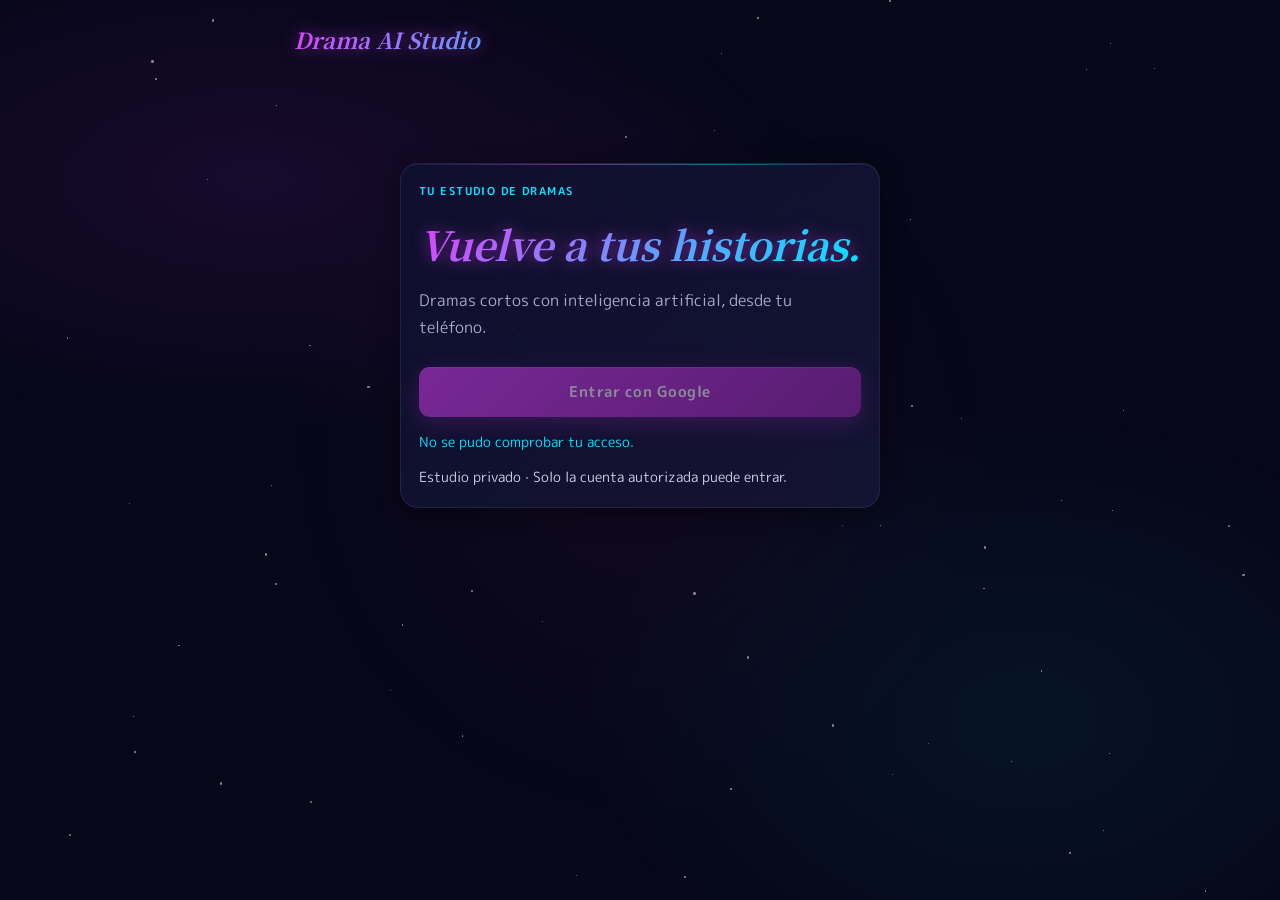
==== entrar/index.html @ f81e1219 "Fase 1: esqueleto, instalador, puerta, acceso privado y salud - Puerta común para todos los endpoint" ====
<!doctype html>
<html lang="es">
<head>
<meta charset="utf-8">
<meta name="viewport" content="width=device-width, initial-scale=1, viewport-fit=cover">
<meta name="theme-color" content="#0a0a18">
<meta name="robots" content="noindex, nofollow">
<title>Entrar · Drama AI Studio</title>
<link rel="stylesheet" href="/estudio/estilos.css">
<style>
  .entrar-caja { max-width: 480px; margin: clamp(40px, 12vh, 110px) auto 40px; }
  .entrar-caja .eyebrow { color: var(--accent2); letter-spacing: .13em; font-size: 11px; font-weight: 700; margin: 0; }
  .entrar-caja h2 { font-size: clamp(28px, 7vw, 40px); line-height: 1.25; margin: 18px 0; }
  .entrar-caja .intro { color: var(--muted); font-size: 16px; line-height: 1.7; margin-bottom: 26px; }
  #estado { font-size: 14px; line-height: 1.6; min-height: 24px; color: var(--accent2); overflow-wrap: anywhere; margin-top: 14px; }
  .privado { margin-top: 24px; font-size: 12px; line-height: 1.6; color: var(--muted); }
  .entrar-pie { padding-top: calc(24px + env(safe-area-inset-top)); }
</style>
</head>
<body>
<div id="starfield" aria-hidden="true"></div>
<main class="app entrar-pie">
  <p class="marca">Drama AI Studio</p>
  <section class="card entrar-caja">
    <p class="eyebrow">TU ESTUDIO DE DRAMAS</p>
    <h2 class="marca">Vuelve a tus historias.</h2>
    <p class="intro">Dramas cortos con inteligencia artificial, desde tu teléfono.</p>
    <button class="btn" id="entrar" disabled>Entrar con Google</button>
    <p id="estado" role="status" aria-live="polite">Preparando el acceso…</p>
    <p class="privado">Estudio privado · Solo la cuenta autorizada puede entrar.</p>
  </section>
</main>
<script type="module" src="/estudio/entrar.mjs"></script>
<script type="module" src="/estudio/estrellas.mjs"></script>
</body>
</html>
---- estudio/estilos.css ----
/* ════════════════════════════════════════════════════════════════
   Diseño del estudio — el mismo del estudio de anime del dueño: fondo azul
   oscuro, magenta, cian y rosa, sus tipografías, tarjetas con brillo,
   degradados, estrellas y cometas. Conservar el diseño incluye la
   organización y los controles conocidos, no solo la paleta (regla U010).
   ════════════════════════════════════════════════════════════════ */
@import url('https://fonts.googleapis.com/css2?family=Noto+Serif+JP:wght@400;700&family=M+PLUS+Rounded+1c:wght@400;700&display=swap');

:root {
  color-scheme: dark;
  --bg-deep: #07071a;
  --bg-card: #0f0f2e;
  --bg-soft: #151535;
  --accent: #e040fb;
  --accent2: #00e5ff;
  --accent3: #ff4081;
  --text-main: #f0eeff;
  --text-dim: #7070a0;
  --muted: #a7a4ce;
  --border: rgba(180,140,255,0.12);
  --glow: rgba(224,64,251,0.25);
  --danger: #ff80ab;
  --ok: #00e5ff;
  --warn: #ffb74d;
  --radius: 18px;
  --radius-sm: 11px;
}

* { box-sizing: border-box; -webkit-tap-highlight-color: transparent; }
html, body {
  margin: 0; padding: 0; background: var(--bg-deep); color: var(--text-main);
  font-family: 'M PLUS Rounded 1c', -apple-system, sans-serif;
  min-height: 100%;
  overscroll-behavior-y: none;
}
body::before {
  content: ''; position: fixed; inset: 0; z-index: 0; pointer-events: none;
  background:
    radial-gradient(ellipse 60% 40% at 20% 20%, rgba(224,64,251,0.08) 0%, transparent 70%),
    radial-gradient(ellipse 50% 50% at 80% 80%, rgba(0,229,255,0.06) 0%, transparent 70%),
    radial-gradient(ellipse 40% 60% at 50% 50%, rgba(255,64,129,0.04) 0%, transparent 70%);
}

/* ── Estrellas y cometas ── */
#starfield { position: fixed; inset: 0; pointer-events: none; z-index: 0; overflow: hidden; }
.star { position: absolute; background: white; border-radius: 50%; opacity: 0.5; animation: twinkle 4s infinite; }
.comet { position: absolute; width: 2px; height: 2px; background: white;
  box-shadow: 0 0 6px white, 0 0 12px rgba(224,64,251,0.8); }
@keyframes twinkle { 0%,100% { opacity: 0.2 } 50% { opacity: 0.8 } }
@keyframes shoot { 0% { transform: translate(-10vw,100vh); opacity: 0 } 10% { opacity: 1 } 100% { transform: translate(110vw,-10vh); opacity: 0 } }

/* ── Estructura ── */
.app {
  position: relative; z-index: 1;
  width: 100%; max-width: 720px; margin: 0 auto;
  padding: 0 14px calc(110px + env(safe-area-inset-bottom));
}
.marca, h1.marca {
  margin: 0; font-family: 'Noto Serif JP', serif; font-style: italic; font-size: 22px; font-weight: 700;
  background: linear-gradient(135deg, #e040fb, #00e5ff, #ff4081);
  -webkit-background-clip: text; background-clip: text; color: transparent; -webkit-text-fill-color: transparent;
  filter: drop-shadow(0 0 8px rgba(224,64,251,0.5));
}

/* ── Encabezado ── */
.barra-sup { display: flex; justify-content: flex-end; padding: calc(8px + env(safe-area-inset-top)) 2px 0; }
.enlace-salir { background: none; border: 0; color: var(--muted); font: inherit; font-size: 12px; padding: 6px 4px; cursor: pointer; }
.header { display: flex; justify-content: space-between; align-items: center; gap: 10px; margin: 4px 0 20px; }
.brand .sub { font-size: 10px; color: var(--text-dim); letter-spacing: 2px; margin-top: 2px; }
.brand .sub .version { opacity: 0.55; letter-spacing: 0; }
.header-btns { display: flex; gap: 6px; flex-shrink: 0; }
.header-btn {
  padding: 8px 13px; background: rgba(255,255,255,0.05);
  border: 1px solid var(--border); border-radius: 20px;
  color: var(--text-main); font: inherit; font-size: 12px; cursor: pointer;
  display: flex; align-items: center; gap: 5px;
  -webkit-backdrop-filter: blur(8px); backdrop-filter: blur(8px);
  box-shadow: 0 0 12px rgba(224,64,251,0.1);
}
.dot { width: 7px; height: 7px; border-radius: 50%; background: #555; flex-shrink: 0; }
.dot.ok { background: var(--ok); box-shadow: 0 0 6px var(--ok); }
.dot.mal { background: var(--accent3); box-shadow: 0 0 6px var(--accent3); }
.dot.aviso { background: var(--warn); box-shadow: 0 0 6px var(--warn); }

/* ── Paneles ── */
.panel { display: none; }
.panel.active { display: block; animation: fadeIn 0.3s; }
@keyframes fadeIn { from { opacity: 0; transform: translateY(10px) } to { opacity: 1; transform: translateY(0) } }

/* ── Tarjetas ── */
.card {
  background: linear-gradient(135deg, rgba(15,15,46,0.95), rgba(21,21,53,0.9));
  border: 1px solid var(--border);
  border-radius: var(--radius); padding: 18px; margin-bottom: 14px;
  box-shadow: 0 4px 24px rgba(0,0,0,0.4), inset 0 1px 0 rgba(255,255,255,0.04);
  position: relative; overflow: hidden;
}
.card::before {
  content: ''; position: absolute; top: 0; left: 0; right: 0; height: 1px;
  background: linear-gradient(90deg, transparent, rgba(224,64,251,0.4), rgba(0,229,255,0.4), transparent);
}
.card h2 { margin: 0 0 12px; font-size: 17px; display: flex; align-items: center; gap: 8px;
  background: linear-gradient(135deg, #e040fb, #00e5ff);
  -webkit-background-clip: text; background-clip: text; color: transparent; -webkit-text-fill-color: transparent;
}
.card p { font-size: 14px; line-height: 1.7; color: rgba(240,238,255,0.85); margin: 0 0 10px; }
.card p:last-child { margin-bottom: 0; }
.nota { font-size: 12px; color: var(--muted); line-height: 1.6; }

/* ── Botones ── */
button { font-family: inherit; cursor: pointer; }
.btn {
  width: 100%; padding: 14px;
  background: linear-gradient(135deg, #e040fb, #9c27b0);
  color: white; border: none; border-radius: var(--radius-sm);
  font-size: 15px; font-weight: 700; letter-spacing: 0.5px;
  box-shadow: 0 6px 24px rgba(224,64,251,0.35), inset 0 1px 0 rgba(255,255,255,0.15);
  display: flex; align-items: center; justify-content: center; gap: 8px;
  transition: transform 0.15s, box-shadow 0.15s;
}
.btn:active { transform: scale(0.97); }
.btn:disabled { opacity: 0.5; cursor: not-allowed; }
.btn-sec {
  width: 100%; padding: 11px; margin-top: 8px;
  background: rgba(255,255,255,0.04); color: var(--text-main);
  border: 1px solid var(--border); border-radius: var(--radius-sm); font-size: 13px;
}
button:focus-visible { outline: 2px solid var(--accent2); outline-offset: 3px; }

/* ── Navegación inferior ── */
.nav {
  position: fixed; bottom: 0; left: 0; right: 0;
  background: rgba(7,7,26,0.92); -webkit-backdrop-filter: blur(16px); backdrop-filter: blur(16px);
  border-top: 1px solid var(--border);
  display: flex; justify-content: space-around;
  padding: 8px 0 calc(8px + env(safe-area-inset-bottom)); z-index: 50;
  box-shadow: 0 -4px 20px rgba(0,0,0,0.5);
}
.nav-tab { background: none; border: none; color: var(--text-dim);
  display: flex; flex-direction: column; align-items: center; gap: 3px;
  padding: 6px 10px; font-size: 11px; transition: color 0.2s; min-width: 64px; }
.nav-tab.active { color: var(--accent); filter: drop-shadow(0 0 6px var(--accent)); }
.nav-tab .icon { font-size: 22px; line-height: 1; }

/* ── Hoja inferior (modal) ── */
.modal-overlay { position: fixed; inset: 0; background: rgba(0,0,0,0.75); z-index: 100;
  display: flex; align-items: flex-end; justify-content: center; animation: fadeIn 0.2s; }
.modal {
  background: linear-gradient(180deg, var(--bg-card), var(--bg-deep));
  border: 1px solid var(--border);
  border-radius: var(--radius) var(--radius) 0 0;
  padding: 20px 18px calc(24px + env(safe-area-inset-bottom));
  width: 100%; max-width: 720px; max-height: 88vh; overflow-y: auto; -webkit-overflow-scrolling: touch;
  animation: slideUp 0.25s;
  box-shadow: 0 -8px 40px rgba(224,64,251,0.15);
}
@keyframes slideUp { from { transform: translateY(40px) } to { transform: translateY(0) } }
.modal h3 { margin: 0 0 14px; font-size: 18px; color: var(--accent); }
.modal-handle { width: 36px; height: 4px; background: rgba(255,255,255,0.15); border-radius: 2px; margin: -8px auto 14px; }

/* ── Aviso flotante ── */
.toast {
  position: fixed; bottom: calc(90px + env(safe-area-inset-bottom)); left: 50%; transform: translateX(-50%);
  background: rgba(7,7,26,0.95); color: var(--text-main);
  padding: 12px 22px; border-radius: 24px; border: 1px solid var(--border);
  font-size: 13px; line-height: 1.5; z-index: 200; opacity: 0; pointer-events: none;
  transition: opacity 0.3s, transform 0.3s; max-width: calc(100% - 28px); width: max-content;
  box-shadow: 0 4px 20px rgba(0,0,0,0.5);
}
.toast.show { opacity: 1; transform: translate(-50%,-8px); }
.toast.error { border-color: rgba(255,64,129,0.5); box-shadow: 0 0 16px rgba(255,64,129,0.2); }
.toast.success { border-color: rgba(0,229,255,0.4); box-shadow: 0 0 16px rgba(0,229,255,0.15); }

/* ── Rueda de espera ── */
.spinner { width: 16px; height: 16px; border: 2px solid rgba(255,255,255,0.2);
  border-top-color: var(--accent); border-radius: 50%;
  animation: spin 0.7s linear infinite; display: inline-block; vertical-align: middle; }
@keyframes spin { to { transform: rotate(360deg) } }

/* ── Pantalla de comprobación de acceso ── */
.comprobando { position: fixed; inset: 0; z-index: 300; display: flex; flex-direction: column; gap: 14px;
  align-items: center; justify-content: center; padding: 24px; text-align: center; background: var(--bg-deep); }
.comprobando p { color: var(--muted); font-size: 14px; margin: 0; max-width: 26rem; line-height: 1.6; }
.comprobando[hidden] { display: none; }

/* ── Estado vacío ── */
.empty { text-align: center; padding: 34px 16px; color: var(--text-dim); }
.empty .emoji { font-size: 48px; margin-bottom: 10px; filter: drop-shadow(0 0 12px rgba(224,64,251,0.4)); }
.empty p { margin: 4px 0; font-size: 14px; line-height: 1.6; color: var(--muted); }

/* ── Pantalla APIs configuradas ── */
.salud { font-size: 13px; line-height: 1.6; }
.salud-bloque { background: var(--bg-soft); border: 1px solid var(--border); border-radius: var(--radius-sm); padding: 12px; margin-bottom: 12px; }
.salud-bloque h4 { margin: 0 0 8px; font-size: 11px; color: var(--accent2); text-transform: uppercase; letter-spacing: 1.5px; }
.salud-fila { display: flex; gap: 8px; align-items: flex-start; padding: 4px 0; }
.salud-fila .icono { flex-shrink: 0; width: 1.3em; text-align: center; }
.salud-fila .texto { min-width: 0; overflow-wrap: anywhere; }
.salud-fila .detalle { display: block; color: var(--muted); font-size: 12px; }
.salud-fila code, .ajuste code { font-family: ui-monospace, Menlo, monospace; font-size: 12px; color: var(--accent2); overflow-wrap: anywhere; }
.ajuste { padding: 8px 0; border-top: 1px solid var(--border); }
.ajuste:first-of-type { border-top: 0; }
.ajuste .uso { font-weight: 700; font-size: 13px; }
.ajuste .valor { font-size: 12px; overflow-wrap: anywhere; }
.ajuste .var { font-size: 11px; color: var(--muted); }
.etiqueta { display: inline-block; font-size: 10px; padding: 1px 7px; border-radius: 8px; margin-left: 4px; vertical-align: middle; }
.etiqueta.propio { background: rgba(224,64,251,0.15); color: var(--accent); }
.etiqueta.defecto { background: rgba(255,255,255,0.06); color: var(--muted); }
details.plegado summary { cursor: pointer; color: var(--accent2); font-size: 13px; padding: 4px 0; }

@media (prefers-reduced-motion: reduce) {
  .star, .comet, .panel.active, .modal, .modal-overlay { animation: none !important; }
  .comet { display: none; }
  .btn, .toast, .nav-tab { transition: none; }
}
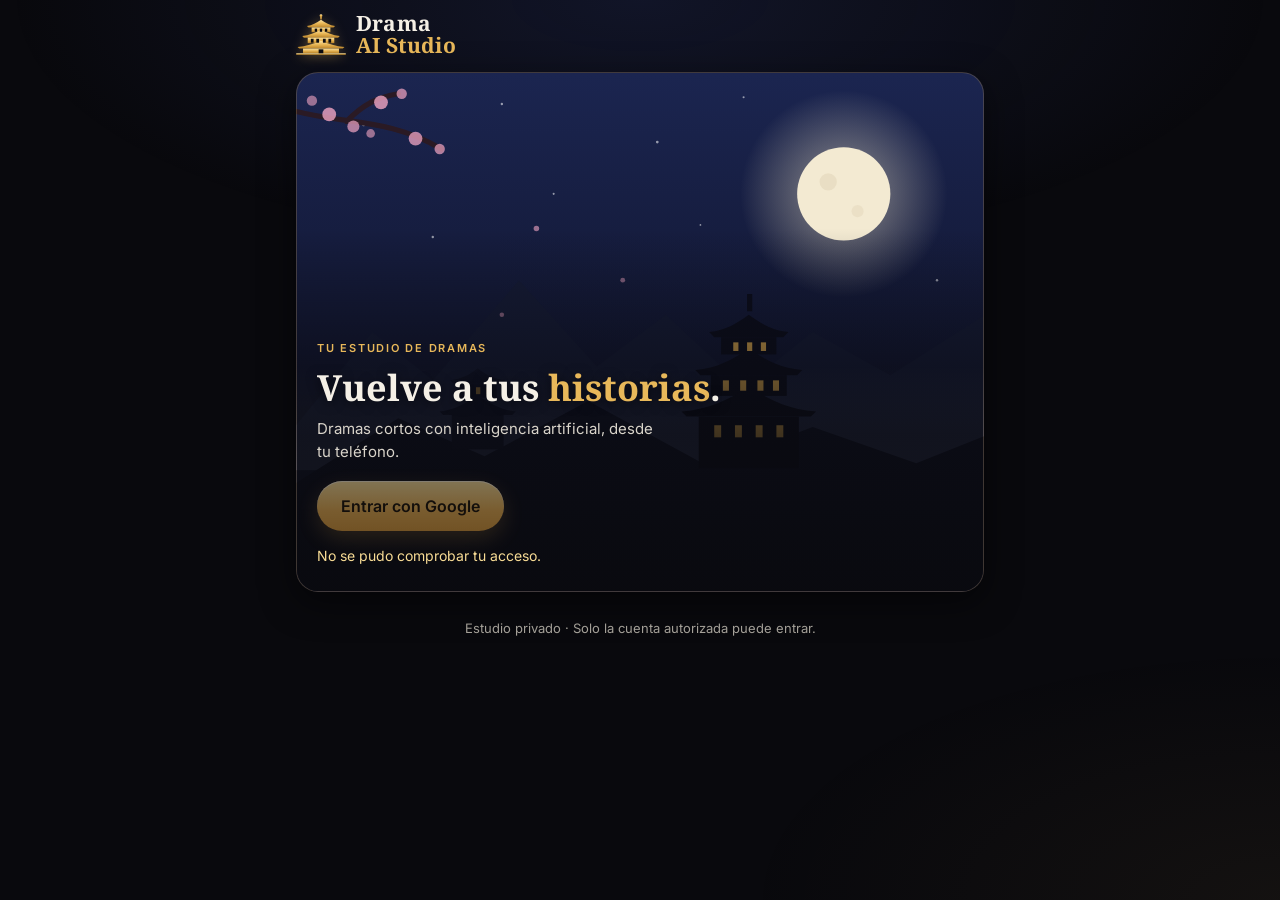
==== commit f5b311d1: "Nuevo estilo visual: negro y dorado, como la imagen del dueño Títulos con serifa, botones dorados en" ====
--- a/entrar/index.html
+++ b/entrar/index.html
@@ -3,34 +3,33 @@
 <head>
 <meta charset="utf-8">
 <meta name="viewport" content="width=device-width, initial-scale=1, viewport-fit=cover">
-<meta name="theme-color" content="#0a0a18">
+<meta name="theme-color" content="#09090d">
 <meta name="robots" content="noindex, nofollow">
 <title>Entrar · Drama AI Studio</title>
+<link rel="icon" href="/estudio/logo.svg" type="image/svg+xml">
 <link rel="stylesheet" href="/estudio/estilos.css">
 <style>
-  .entrar-caja { max-width: 480px; margin: clamp(40px, 12vh, 110px) auto 40px; }
-  .entrar-caja .eyebrow { color: var(--accent2); letter-spacing: .13em; font-size: 11px; font-weight: 700; margin: 0; }
-  .entrar-caja h2 { font-size: clamp(28px, 7vw, 40px); line-height: 1.25; margin: 18px 0; }
-  .entrar-caja .intro { color: var(--muted); font-size: 16px; line-height: 1.7; margin-bottom: 26px; }
-  #estado { font-size: 14px; line-height: 1.6; min-height: 24px; color: var(--accent2); overflow-wrap: anywhere; margin-top: 14px; }
-  .privado { margin-top: 24px; font-size: 12px; line-height: 1.6; color: var(--muted); }
-  .entrar-pie { padding-top: calc(24px + env(safe-area-inset-top)); }
+  .entrar { padding-bottom: calc(32px + env(safe-area-inset-bottom)); }
+  .entrar .portada { min-height: min(62vh, 520px); }
+  .entrar .eyebrow { color: var(--oro); letter-spacing: .16em; font-size: 11px; font-weight: 600; margin: 0 0 10px; }
+  #estado { font-size: 14px; line-height: 1.6; min-height: 24px; color: var(--oro-claro); overflow-wrap: anywhere; margin: 14px 0 0; }
+  .privado { margin-top: 18px; font-size: 13px; line-height: 1.6; color: var(--tenue); text-align: center; }
 </style>
 </head>
 <body>
-<div id="starfield" aria-hidden="true"></div>
-<main class="app entrar-pie">
-  <p class="marca">Drama AI Studio</p>
-  <section class="card entrar-caja">
+<main class="app entrar">
+  <header class="header">
+    <div class="marca"><img src="/estudio/logo.svg" alt=""><div class="marca-texto"><span>Drama</span><span class="oro">AI Studio</span></div></div>
+  </header>
+  <section class="portada">
     <p class="eyebrow">TU ESTUDIO DE DRAMAS</p>
-    <h2 class="marca">Vuelve a tus historias.</h2>
-    <p class="intro">Dramas cortos con inteligencia artificial, desde tu teléfono.</p>
-    <button class="btn" id="entrar" disabled>Entrar con Google</button>
+    <h2>Vuelve a tus <span class="oro">historias</span>.</h2>
+    <p>Dramas cortos con inteligencia artificial, desde tu teléfono.</p>
+    <div><button class="btn" id="entrar" disabled>Entrar con Google</button></div>
     <p id="estado" role="status" aria-live="polite">Preparando el acceso…</p>
-    <p class="privado">Estudio privado · Solo la cuenta autorizada puede entrar.</p>
   </section>
+  <p class="privado">Estudio privado · Solo la cuenta autorizada puede entrar.</p>
 </main>
 <script type="module" src="/estudio/entrar.mjs"></script>
-<script type="module" src="/estudio/estrellas.mjs"></script>
 </body>
 </html>
--- a/estudio/estilos.css
+++ b/estudio/estilos.css
@@ -1,214 +1,245 @@
 /* ════════════════════════════════════════════════════════════════
-   Diseño del estudio — el mismo del estudio de anime del dueño: fondo azul
-   oscuro, magenta, cian y rosa, sus tipografías, tarjetas con brillo,
-   degradados, estrellas y cometas. Conservar el diseño incluye la
-   organización y los controles conocidos, no solo la paleta (regla U010).
+   Diseño del estudio — el que eligió el dueño: fondo negro, dorado,
+   títulos con serifa, portada nocturna, tarjetas oscuras con filo dorado,
+   botones dorados en píldora e iconos de línea. Todo pensado para la
+   pantalla de un iPhone. Se respeta la preferencia de reducir movimiento.
    ════════════════════════════════════════════════════════════════ */
-@import url('https://fonts.googleapis.com/css2?family=Noto+Serif+JP:wght@400;700&family=M+PLUS+Rounded+1c:wght@400;700&display=swap');
+@import url('https://fonts.googleapis.com/css2?family=Noto+Serif:wght@600;700&family=Inter:wght@400;500;600;700&display=swap');
 
 :root {
   color-scheme: dark;
-  --bg-deep: #07071a;
-  --bg-card: #0f0f2e;
-  --bg-soft: #151535;
-  --accent: #e040fb;
-  --accent2: #00e5ff;
-  --accent3: #ff4081;
-  --text-main: #f0eeff;
-  --text-dim: #7070a0;
-  --muted: #a7a4ce;
-  --border: rgba(180,140,255,0.12);
-  --glow: rgba(224,64,251,0.25);
-  --danger: #ff80ab;
-  --ok: #00e5ff;
-  --warn: #ffb74d;
-  --radius: 18px;
-  --radius-sm: 11px;
+  --fondo: #09090d;
+  --fondo-2: #0f1016;
+  --tarjeta: #14151d;
+  --tarjeta-2: #1a1c26;
+  --oro: #e8b85a;
+  --oro-claro: #f8dc95;
+  --oro-oscuro: #b8862f;
+  --texto: #f5f0e6;
+  --tenue: #a8a49c;
+  --muy-tenue: #6f6c66;
+  --filo: rgba(232,184,90,0.22);
+  --linea: rgba(255,255,255,0.08);
+  --ok: #6fd69a;
+  --aviso: #f2c14e;
+  --mal: #ff6b6b;
+  --radio: 18px;
+  --radio-sm: 12px;
+  --serifa: 'Noto Serif', Georgia, 'Times New Roman', serif;
+  --sans: 'Inter', -apple-system, BlinkMacSystemFont, 'Segoe UI', sans-serif;
 }
 
 * { box-sizing: border-box; -webkit-tap-highlight-color: transparent; }
 html, body {
-  margin: 0; padding: 0; background: var(--bg-deep); color: var(--text-main);
-  font-family: 'M PLUS Rounded 1c', -apple-system, sans-serif;
-  min-height: 100%;
+  margin: 0; padding: 0; background: var(--fondo); color: var(--texto);
+  font-family: var(--sans); min-height: 100%;
   overscroll-behavior-y: none;
 }
 body::before {
   content: ''; position: fixed; inset: 0; z-index: 0; pointer-events: none;
   background:
-    radial-gradient(ellipse 60% 40% at 20% 20%, rgba(224,64,251,0.08) 0%, transparent 70%),
-    radial-gradient(ellipse 50% 50% at 80% 80%, rgba(0,229,255,0.06) 0%, transparent 70%),
-    radial-gradient(ellipse 40% 60% at 50% 50%, rgba(255,64,129,0.04) 0%, transparent 70%);
-}
-
-/* ── Estrellas y cometas ── */
-#starfield { position: fixed; inset: 0; pointer-events: none; z-index: 0; overflow: hidden; }
-.star { position: absolute; background: white; border-radius: 50%; opacity: 0.5; animation: twinkle 4s infinite; }
-.comet { position: absolute; width: 2px; height: 2px; background: white;
-  box-shadow: 0 0 6px white, 0 0 12px rgba(224,64,251,0.8); }
-@keyframes twinkle { 0%,100% { opacity: 0.2 } 50% { opacity: 0.8 } }
-@keyframes shoot { 0% { transform: translate(-10vw,100vh); opacity: 0 } 10% { opacity: 1 } 100% { transform: translate(110vw,-10vh); opacity: 0 } }
+    radial-gradient(ellipse 70% 40% at 50% 0%, rgba(40,52,110,0.28) 0%, transparent 70%),
+    radial-gradient(ellipse 60% 40% at 100% 100%, rgba(232,184,90,0.05) 0%, transparent 70%);
+}
+svg.icono { width: 24px; height: 24px; fill: none; stroke: currentColor; stroke-width: 1.7; stroke-linecap: round; stroke-linejoin: round; flex-shrink: 0; }
 
 /* ── Estructura ── */
 .app {
   position: relative; z-index: 1;
   width: 100%; max-width: 720px; margin: 0 auto;
-  padding: 0 14px calc(110px + env(safe-area-inset-bottom));
-}
-.marca, h1.marca {
-  margin: 0; font-family: 'Noto Serif JP', serif; font-style: italic; font-size: 22px; font-weight: 700;
-  background: linear-gradient(135deg, #e040fb, #00e5ff, #ff4081);
-  -webkit-background-clip: text; background-clip: text; color: transparent; -webkit-text-fill-color: transparent;
-  filter: drop-shadow(0 0 8px rgba(224,64,251,0.5));
-}
+  padding: 0 16px calc(104px + env(safe-area-inset-bottom));
+}
+
+/* ── Marca ── */
+.marca { display: flex; align-items: center; gap: 10px; min-width: 0; }
+.marca img { width: 50px; height: 41px; flex-shrink: 0; filter: drop-shadow(0 2px 6px rgba(232,184,90,0.35)); }
+.marca-texto { font-family: var(--serifa); font-weight: 700; font-size: 21px; line-height: 1.05; color: var(--texto); letter-spacing: 0.2px; }
+.marca-texto span { display: block; }
+.marca-texto .oro, .oro { color: var(--oro); }
+.version { display: block; font-family: var(--sans); font-weight: 400; font-size: 10px; color: var(--muy-tenue); margin-top: 3px; letter-spacing: 0.5px; }
 
 /* ── Encabezado ── */
-.barra-sup { display: flex; justify-content: flex-end; padding: calc(8px + env(safe-area-inset-top)) 2px 0; }
-.enlace-salir { background: none; border: 0; color: var(--muted); font: inherit; font-size: 12px; padding: 6px 4px; cursor: pointer; }
-.header { display: flex; justify-content: space-between; align-items: center; gap: 10px; margin: 4px 0 20px; }
-.brand .sub { font-size: 10px; color: var(--text-dim); letter-spacing: 2px; margin-top: 2px; }
-.brand .sub .version { opacity: 0.55; letter-spacing: 0; }
-.header-btns { display: flex; gap: 6px; flex-shrink: 0; }
-.header-btn {
-  padding: 8px 13px; background: rgba(255,255,255,0.05);
-  border: 1px solid var(--border); border-radius: 20px;
-  color: var(--text-main); font: inherit; font-size: 12px; cursor: pointer;
-  display: flex; align-items: center; gap: 5px;
-  -webkit-backdrop-filter: blur(8px); backdrop-filter: blur(8px);
-  box-shadow: 0 0 12px rgba(224,64,251,0.1);
-}
-.dot { width: 7px; height: 7px; border-radius: 50%; background: #555; flex-shrink: 0; }
-.dot.ok { background: var(--ok); box-shadow: 0 0 6px var(--ok); }
-.dot.mal { background: var(--accent3); box-shadow: 0 0 6px var(--accent3); }
-.dot.aviso { background: var(--warn); box-shadow: 0 0 6px var(--warn); }
+.header { display: flex; justify-content: space-between; align-items: center; gap: 10px; padding: calc(12px + env(safe-area-inset-top)) 0 16px; }
+.header-btns { display: flex; gap: 8px; flex-shrink: 0; }
+.boton-redondo {
+  position: relative; width: 44px; height: 44px; border-radius: 50%;
+  display: inline-flex; align-items: center; justify-content: center;
+  background: rgba(10,10,14,0.55); color: var(--texto);
+  border: 1px solid rgba(255,255,255,0.14);
+  -webkit-backdrop-filter: blur(10px); backdrop-filter: blur(10px);
+  cursor: pointer; padding: 0;
+}
+.boton-redondo.dorado { color: var(--oro); }
+.boton-redondo .icono { width: 21px; height: 21px; }
+.dot { position: absolute; top: 2px; right: 2px; width: 10px; height: 10px; border-radius: 50%; background: #555; border: 2px solid var(--fondo); }
+.dot.ok { background: var(--ok); }
+.dot.mal { background: var(--mal); }
+.dot.aviso { background: var(--aviso); }
 
 /* ── Paneles ── */
 .panel { display: none; }
-.panel.active { display: block; animation: fadeIn 0.3s; }
-@keyframes fadeIn { from { opacity: 0; transform: translateY(10px) } to { opacity: 1; transform: translateY(0) } }
+.panel.active { display: block; animation: aparecer 0.3s; }
+@keyframes aparecer { from { opacity: 0; transform: translateY(8px) } to { opacity: 1; transform: none } }
+
+/* ── Portada ── */
+.portada {
+  position: relative; overflow: hidden; border-radius: 22px; margin-bottom: 26px;
+  min-height: 330px; display: flex; flex-direction: column; justify-content: flex-end;
+  padding: 24px 20px 22px;
+  background: url('/estudio/portada.svg') center / cover no-repeat, #121733;
+  border: 1px solid var(--filo);
+  box-shadow: 0 10px 34px rgba(0,0,0,0.5);
+}
+.portada::after {
+  content: ''; position: absolute; inset: 0; pointer-events: none;
+  background: linear-gradient(180deg, rgba(9,9,13,0) 30%, rgba(9,9,13,0.72) 70%, rgba(9,9,13,0.92) 100%);
+}
+.portada > * { position: relative; z-index: 1; }
+.portada h2 { font-family: var(--serifa); font-weight: 700; font-size: clamp(27px, 7.4vw, 36px); line-height: 1.15; margin: 0 0 10px; color: var(--texto); text-shadow: 0 2px 12px rgba(0,0,0,0.6); }
+.portada p { margin: 0 0 18px; color: #d9d4ca; font-size: 15px; line-height: 1.5; max-width: 22rem; }
+
+/* ── Títulos de sección ── */
+.seccion { display: flex; justify-content: space-between; align-items: baseline; margin: 6px 2px 14px; }
+.seccion h3 { font-family: var(--serifa); font-weight: 700; font-size: 22px; margin: 0; color: var(--texto); }
+.seccion .enlace { color: var(--oro); font-size: 14px; background: none; border: 0; padding: 4px 0; font-family: var(--sans); }
 
 /* ── Tarjetas ── */
 .card {
-  background: linear-gradient(135deg, rgba(15,15,46,0.95), rgba(21,21,53,0.9));
-  border: 1px solid var(--border);
-  border-radius: var(--radius); padding: 18px; margin-bottom: 14px;
-  box-shadow: 0 4px 24px rgba(0,0,0,0.4), inset 0 1px 0 rgba(255,255,255,0.04);
+  background: linear-gradient(160deg, var(--tarjeta-2), var(--tarjeta));
+  border: 1px solid var(--filo);
+  border-radius: var(--radio); padding: 20px 18px; margin-bottom: 16px;
+  box-shadow: 0 8px 28px rgba(0,0,0,0.45);
   position: relative; overflow: hidden;
 }
-.card::before {
-  content: ''; position: absolute; top: 0; left: 0; right: 0; height: 1px;
-  background: linear-gradient(90deg, transparent, rgba(224,64,251,0.4), rgba(0,229,255,0.4), transparent);
-}
-.card h2 { margin: 0 0 12px; font-size: 17px; display: flex; align-items: center; gap: 8px;
-  background: linear-gradient(135deg, #e040fb, #00e5ff);
-  -webkit-background-clip: text; background-clip: text; color: transparent; -webkit-text-fill-color: transparent;
-}
-.card p { font-size: 14px; line-height: 1.7; color: rgba(240,238,255,0.85); margin: 0 0 10px; }
+.card h2 { margin: 0 0 10px; font-family: var(--serifa); font-weight: 700; font-size: 21px; color: var(--texto); display: flex; align-items: center; gap: 10px; }
+.card h2 .icono { color: var(--oro); }
+.card p { font-size: 15px; line-height: 1.6; color: #d6d1c7; margin: 0 0 12px; }
 .card p:last-child { margin-bottom: 0; }
-.nota { font-size: 12px; color: var(--muted); line-height: 1.6; }
+.adorno { display: block; width: 120px; height: 10px; margin: 0 0 10px; background:
+  linear-gradient(90deg, transparent, var(--oro) 30%, var(--oro) 70%, transparent) center / 100% 1px no-repeat; position: relative; }
+.adorno::after { content: ''; position: absolute; left: 50%; top: 50%; width: 7px; height: 7px; background: var(--oro); transform: translate(-50%,-50%) rotate(45deg); }
+.nota { font-size: 13px; color: var(--tenue); line-height: 1.6; }
+
+/* ── Tarjeta destacada (como «Nuevo Proyecto») ── */
+.destacada { display: grid; grid-template-columns: 38% 1fr; gap: 0; padding: 0; }
+.destacada .arte { background: url('/estudio/portada.svg') 70% center / cover no-repeat; min-height: 190px; position: relative; }
+.destacada .arte::after { content: ''; position: absolute; inset: 0; background: linear-gradient(90deg, transparent 50%, var(--tarjeta) 100%); }
+.destacada .cuerpo { padding: 20px 16px 20px 6px; min-width: 0; }
+.destacada .cuerpo h2 { font-size: 22px; }
 
 /* ── Botones ── */
 button { font-family: inherit; cursor: pointer; }
 .btn {
-  width: 100%; padding: 14px;
-  background: linear-gradient(135deg, #e040fb, #9c27b0);
-  color: white; border: none; border-radius: var(--radius-sm);
-  font-size: 15px; font-weight: 700; letter-spacing: 0.5px;
-  box-shadow: 0 6px 24px rgba(224,64,251,0.35), inset 0 1px 0 rgba(255,255,255,0.15);
-  display: flex; align-items: center; justify-content: center; gap: 8px;
-  transition: transform 0.15s, box-shadow 0.15s;
-}
+  display: inline-flex; align-items: center; justify-content: center; gap: 10px;
+  padding: 14px 24px; min-height: 50px; max-width: 100%;
+  background: linear-gradient(180deg, var(--oro-claro), #e7ad4c 60%, #d99a39);
+  color: #1d1406; border: none; border-radius: 999px;
+  font-family: var(--sans); font-size: 16px; font-weight: 600;
+  box-shadow: 0 8px 22px rgba(231,173,76,0.28), inset 0 1px 0 rgba(255,255,255,0.55);
+  transition: transform 0.15s;
+}
+.btn .icono { width: 20px; height: 20px; stroke-width: 2; }
+.btn.ancho { width: 100%; }
 .btn:active { transform: scale(0.97); }
 .btn:disabled { opacity: 0.5; cursor: not-allowed; }
 .btn-sec {
-  width: 100%; padding: 11px; margin-top: 8px;
-  background: rgba(255,255,255,0.04); color: var(--text-main);
-  border: 1px solid var(--border); border-radius: var(--radius-sm); font-size: 13px;
-}
-button:focus-visible { outline: 2px solid var(--accent2); outline-offset: 3px; }
+  display: inline-flex; align-items: center; justify-content: center; gap: 8px;
+  width: 100%; padding: 13px 18px; margin-top: 10px; border-radius: 999px;
+  background: transparent; color: var(--oro); border: 1px solid var(--filo);
+  font-family: var(--sans); font-size: 15px; font-weight: 500;
+}
+button:focus-visible { outline: 2px solid var(--oro); outline-offset: 3px; }
 
 /* ── Navegación inferior ── */
 .nav {
-  position: fixed; bottom: 0; left: 0; right: 0;
-  background: rgba(7,7,26,0.92); -webkit-backdrop-filter: blur(16px); backdrop-filter: blur(16px);
-  border-top: 1px solid var(--border);
+  position: fixed; bottom: 0; left: 0; right: 0; z-index: 50;
+  background: rgba(13,13,18,0.94); -webkit-backdrop-filter: blur(18px); backdrop-filter: blur(18px);
+  border-top: 1px solid var(--linea);
   display: flex; justify-content: space-around;
-  padding: 8px 0 calc(8px + env(safe-area-inset-bottom)); z-index: 50;
-  box-shadow: 0 -4px 20px rgba(0,0,0,0.5);
-}
-.nav-tab { background: none; border: none; color: var(--text-dim);
-  display: flex; flex-direction: column; align-items: center; gap: 3px;
-  padding: 6px 10px; font-size: 11px; transition: color 0.2s; min-width: 64px; }
-.nav-tab.active { color: var(--accent); filter: drop-shadow(0 0 6px var(--accent)); }
-.nav-tab .icon { font-size: 22px; line-height: 1; }
-
-/* ── Hoja inferior (modal) ── */
-.modal-overlay { position: fixed; inset: 0; background: rgba(0,0,0,0.75); z-index: 100;
-  display: flex; align-items: flex-end; justify-content: center; animation: fadeIn 0.2s; }
+  padding: 8px 0 calc(8px + env(safe-area-inset-bottom));
+}
+.nav-tab { position: relative; background: none; border: none; color: var(--tenue);
+  display: flex; flex-direction: column; align-items: center; gap: 4px;
+  padding: 8px 10px 4px; font-size: 12px; min-width: 70px; font-family: var(--sans); }
+.nav-tab .icono { width: 26px; height: 26px; }
+.nav-tab.active { color: var(--oro); }
+.nav-tab.active::before { content: ''; position: absolute; top: -9px; left: 50%; width: 44px; height: 2px; transform: translateX(-50%);
+  background: linear-gradient(90deg, transparent, var(--oro), transparent); }
+
+/* ── Hoja inferior ── */
+.modal-overlay { position: fixed; inset: 0; background: rgba(0,0,0,0.72); z-index: 100;
+  display: flex; align-items: flex-end; justify-content: center; animation: aparecer 0.2s; }
 .modal {
-  background: linear-gradient(180deg, var(--bg-card), var(--bg-deep));
-  border: 1px solid var(--border);
-  border-radius: var(--radius) var(--radius) 0 0;
+  background: linear-gradient(180deg, var(--tarjeta-2), var(--fondo-2));
+  border: 1px solid var(--filo); border-bottom: 0;
+  border-radius: 22px 22px 0 0;
   padding: 20px 18px calc(24px + env(safe-area-inset-bottom));
   width: 100%; max-width: 720px; max-height: 88vh; overflow-y: auto; -webkit-overflow-scrolling: touch;
-  animation: slideUp 0.25s;
-  box-shadow: 0 -8px 40px rgba(224,64,251,0.15);
-}
-@keyframes slideUp { from { transform: translateY(40px) } to { transform: translateY(0) } }
-.modal h3 { margin: 0 0 14px; font-size: 18px; color: var(--accent); }
-.modal-handle { width: 36px; height: 4px; background: rgba(255,255,255,0.15); border-radius: 2px; margin: -8px auto 14px; }
+  animation: subir 0.25s;
+}
+@keyframes subir { from { transform: translateY(40px) } to { transform: none } }
+.modal h3 { margin: 0 0 12px; font-family: var(--serifa); font-size: 22px; color: var(--texto); }
+.modal-handle { width: 40px; height: 4px; background: var(--filo); border-radius: 2px; margin: -6px auto 16px; }
+.modal .btn { width: 100%; margin-top: 6px; }
 
 /* ── Aviso flotante ── */
 .toast {
-  position: fixed; bottom: calc(90px + env(safe-area-inset-bottom)); left: 50%; transform: translateX(-50%);
-  background: rgba(7,7,26,0.95); color: var(--text-main);
-  padding: 12px 22px; border-radius: 24px; border: 1px solid var(--border);
-  font-size: 13px; line-height: 1.5; z-index: 200; opacity: 0; pointer-events: none;
-  transition: opacity 0.3s, transform 0.3s; max-width: calc(100% - 28px); width: max-content;
-  box-shadow: 0 4px 20px rgba(0,0,0,0.5);
+  position: fixed; bottom: calc(92px + env(safe-area-inset-bottom)); left: 50%; transform: translateX(-50%);
+  background: rgba(20,21,29,0.97); color: var(--texto);
+  padding: 12px 20px; border-radius: 16px; border: 1px solid var(--filo);
+  font-size: 14px; line-height: 1.5; z-index: 200; opacity: 0; pointer-events: none;
+  transition: opacity 0.3s, transform 0.3s; max-width: calc(100% - 32px); width: max-content;
+  box-shadow: 0 8px 26px rgba(0,0,0,0.55);
 }
 .toast.show { opacity: 1; transform: translate(-50%,-8px); }
-.toast.error { border-color: rgba(255,64,129,0.5); box-shadow: 0 0 16px rgba(255,64,129,0.2); }
-.toast.success { border-color: rgba(0,229,255,0.4); box-shadow: 0 0 16px rgba(0,229,255,0.15); }
+.toast.error { border-color: rgba(255,107,107,0.5); }
+.toast.success { border-color: rgba(111,214,154,0.45); }
 
 /* ── Rueda de espera ── */
-.spinner { width: 16px; height: 16px; border: 2px solid rgba(255,255,255,0.2);
-  border-top-color: var(--accent); border-radius: 50%;
-  animation: spin 0.7s linear infinite; display: inline-block; vertical-align: middle; }
-@keyframes spin { to { transform: rotate(360deg) } }
+.spinner { width: 18px; height: 18px; border: 2px solid rgba(255,255,255,0.15);
+  border-top-color: var(--oro); border-radius: 50%;
+  animation: girar 0.7s linear infinite; display: inline-block; vertical-align: middle; }
+@keyframes girar { to { transform: rotate(360deg) } }
 
 /* ── Pantalla de comprobación de acceso ── */
-.comprobando { position: fixed; inset: 0; z-index: 300; display: flex; flex-direction: column; gap: 14px;
-  align-items: center; justify-content: center; padding: 24px; text-align: center; background: var(--bg-deep); }
-.comprobando p { color: var(--muted); font-size: 14px; margin: 0; max-width: 26rem; line-height: 1.6; }
+.comprobando { position: fixed; inset: 0; z-index: 300; display: flex; flex-direction: column; gap: 16px;
+  align-items: center; justify-content: center; padding: 24px; text-align: center; background: var(--fondo); }
+.comprobando p { color: var(--tenue); font-size: 15px; margin: 0; max-width: 26rem; line-height: 1.6; }
 .comprobando[hidden] { display: none; }
 
 /* ── Estado vacío ── */
-.empty { text-align: center; padding: 34px 16px; color: var(--text-dim); }
-.empty .emoji { font-size: 48px; margin-bottom: 10px; filter: drop-shadow(0 0 12px rgba(224,64,251,0.4)); }
-.empty p { margin: 4px 0; font-size: 14px; line-height: 1.6; color: var(--muted); }
+.empty { text-align: center; padding: 26px 10px 8px; }
+.empty .icono { width: 46px; height: 46px; color: var(--oro); stroke-width: 1.3; margin-bottom: 10px; }
+.empty p { margin: 4px 0; font-size: 15px; line-height: 1.6; color: var(--tenue); }
 
 /* ── Pantalla APIs configuradas ── */
-.salud { font-size: 13px; line-height: 1.6; }
-.salud-bloque { background: var(--bg-soft); border: 1px solid var(--border); border-radius: var(--radius-sm); padding: 12px; margin-bottom: 12px; }
-.salud-bloque h4 { margin: 0 0 8px; font-size: 11px; color: var(--accent2); text-transform: uppercase; letter-spacing: 1.5px; }
+.salud { font-size: 14px; line-height: 1.6; }
+.salud-bloque { background: rgba(255,255,255,0.025); border: 1px solid var(--linea); border-radius: var(--radio-sm); padding: 12px 14px; margin-bottom: 12px; }
+.salud-bloque h4 { margin: 0 0 8px; font-size: 11px; color: var(--oro); text-transform: uppercase; letter-spacing: 1.6px; font-weight: 600; }
 .salud-fila { display: flex; gap: 8px; align-items: flex-start; padding: 4px 0; }
 .salud-fila .icono { flex-shrink: 0; width: 1.3em; text-align: center; }
 .salud-fila .texto { min-width: 0; overflow-wrap: anywhere; }
-.salud-fila .detalle { display: block; color: var(--muted); font-size: 12px; }
-.salud-fila code, .ajuste code { font-family: ui-monospace, Menlo, monospace; font-size: 12px; color: var(--accent2); overflow-wrap: anywhere; }
-.ajuste { padding: 8px 0; border-top: 1px solid var(--border); }
+.salud-fila .detalle { display: block; color: var(--tenue); font-size: 13px; }
+.salud-fila code, .ajuste code { font-family: ui-monospace, Menlo, monospace; font-size: 12.5px; color: var(--oro-claro); overflow-wrap: anywhere; }
+.ajuste { padding: 9px 0; border-top: 1px solid var(--linea); }
 .ajuste:first-of-type { border-top: 0; }
-.ajuste .uso { font-weight: 700; font-size: 13px; }
-.ajuste .valor { font-size: 12px; overflow-wrap: anywhere; }
-.ajuste .var { font-size: 11px; color: var(--muted); }
-.etiqueta { display: inline-block; font-size: 10px; padding: 1px 7px; border-radius: 8px; margin-left: 4px; vertical-align: middle; }
-.etiqueta.propio { background: rgba(224,64,251,0.15); color: var(--accent); }
-.etiqueta.defecto { background: rgba(255,255,255,0.06); color: var(--muted); }
-details.plegado summary { cursor: pointer; color: var(--accent2); font-size: 13px; padding: 4px 0; }
+.ajuste .uso { font-weight: 600; font-size: 14px; }
+.ajuste .valor { font-size: 13px; overflow-wrap: anywhere; }
+.ajuste .var { font-size: 12px; color: var(--tenue); }
+.etiqueta { display: inline-block; font-size: 10.5px; padding: 1px 8px; border-radius: 8px; margin-left: 6px; vertical-align: middle; font-weight: 500; }
+.etiqueta.propio { background: rgba(232,184,90,0.16); color: var(--oro); }
+.etiqueta.defecto { background: rgba(255,255,255,0.06); color: var(--tenue); }
+details.plegado summary { cursor: pointer; color: var(--oro); font-size: 14px; padding: 4px 0; }
+
+@media (max-width: 380px) {
+  .destacada { grid-template-columns: 1fr; }
+  .destacada .arte { min-height: 120px; }
+  .destacada .arte::after { background: linear-gradient(180deg, transparent 40%, var(--tarjeta) 100%); }
+  .destacada .cuerpo { padding: 4px 18px 20px; }
+}
 
 @media (prefers-reduced-motion: reduce) {
-  .star, .comet, .panel.active, .modal, .modal-overlay { animation: none !important; }
-  .comet { display: none; }
-  .btn, .toast, .nav-tab { transition: none; }
-}
+  .panel.active, .modal, .modal-overlay { animation: none !important; }
+  .btn, .toast { transition: none; }
+  .spinner { animation-duration: 2s; }
+}
